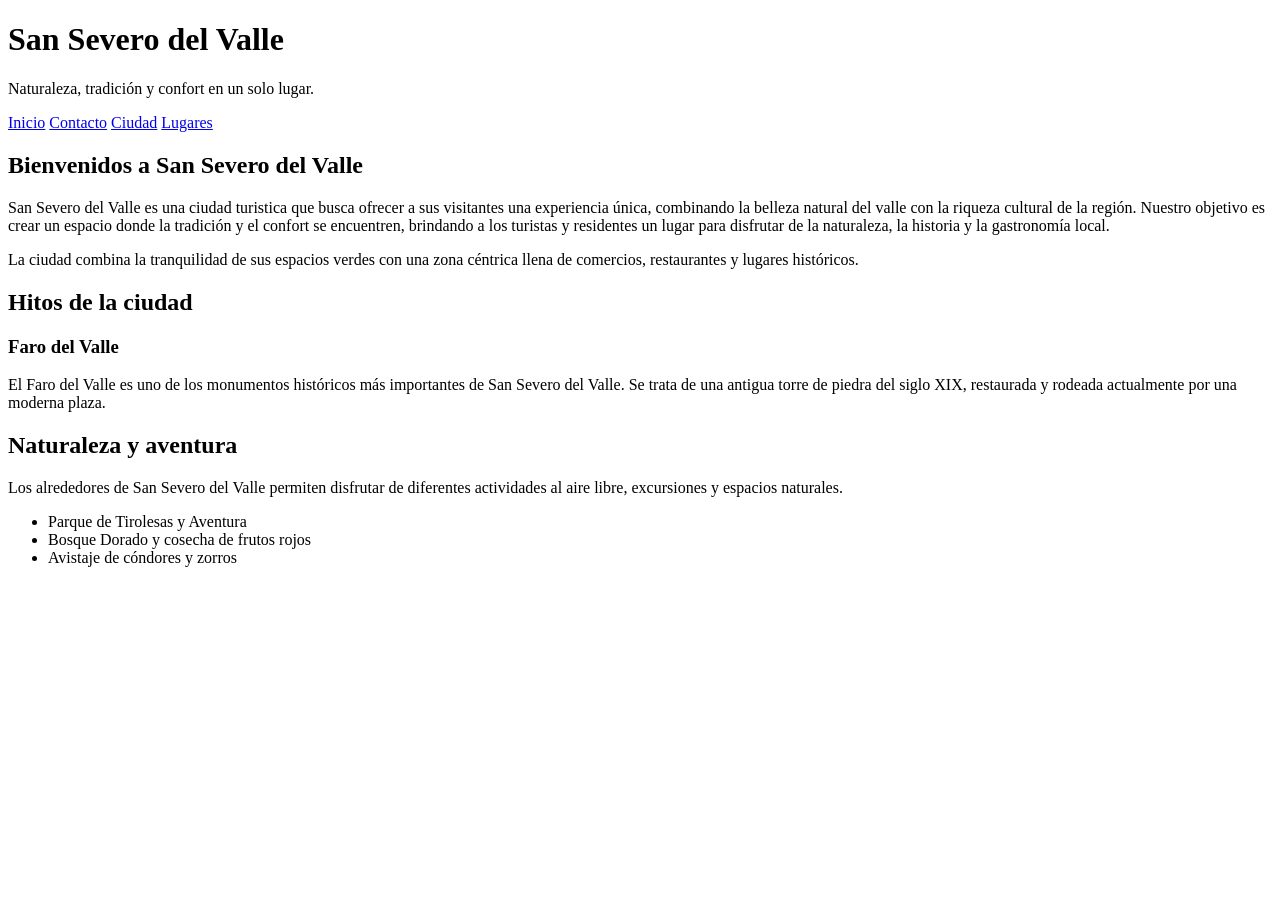
==== index.html @ 7a6a143f "feat:agrego seccion de presentacion de la pagina de index.html" ====
<!DOCTYPE html>
<html lang="en">
    <head>
        <meta charset="UTF-8">
        <meta name="viewport" content="width=device-width, initial-scale=1.0">
        <title>San Severo del Valle</title>
    </head>
<body>
    <header>
        <h1>San Severo del Valle</h1>
        <p> Naturaleza, tradición y confort en un solo lugar. </p>
    </header>
<nav>
    <a href="index.html">Inicio</a>
    <a href="contacto.html">Contacto</a>
    <a href="ciudad.html">Ciudad</a>
    <a href="lugares.html">Lugares</a>
</nav>

<main>
    <section>
        <h2>Bienvenidos a San Severo del Valle</h2>
        <p>San Severo del Valle es una ciudad turistica que busca ofrecer a sus visitantes una experiencia única, combinando la belleza natural del valle con la riqueza cultural de la región. Nuestro objetivo es crear un espacio donde la tradición y el confort se encuentren, brindando a los turistas y residentes un lugar para disfrutar de la naturaleza, la historia y la gastronomía local.</p>

        <p> La ciudad combina la tranquilidad de sus espacios verdes con una zona céntrica llena de comercios, restaurantes y lugares históricos.</p>
    </section>

    <section>
        <h2>Hitos de la ciudad</h2>
        <h3>Faro del Valle</h3>

        <p>El Faro del Valle es uno de los monumentos históricos más importantes de San Severo del Valle. Se trata de una antigua torre de piedra del siglo XIX, restaurada y rodeada actualmente por una moderna plaza.</p>
    </section>

    <section>
        <h2>Naturaleza y aventura</h2>
        <p> Los alrededores de San Severo del Valle permiten disfrutar de diferentes actividades al aire libre, excursiones y espacios naturales. </p>

        <ul>
            <li>Parque de Tirolesas y Aventura</li>
            <li>Bosque Dorado y cosecha de frutos rojos</li>
            <li>Avistaje de cóndores y zorros</li>
        </ul>
    </section>
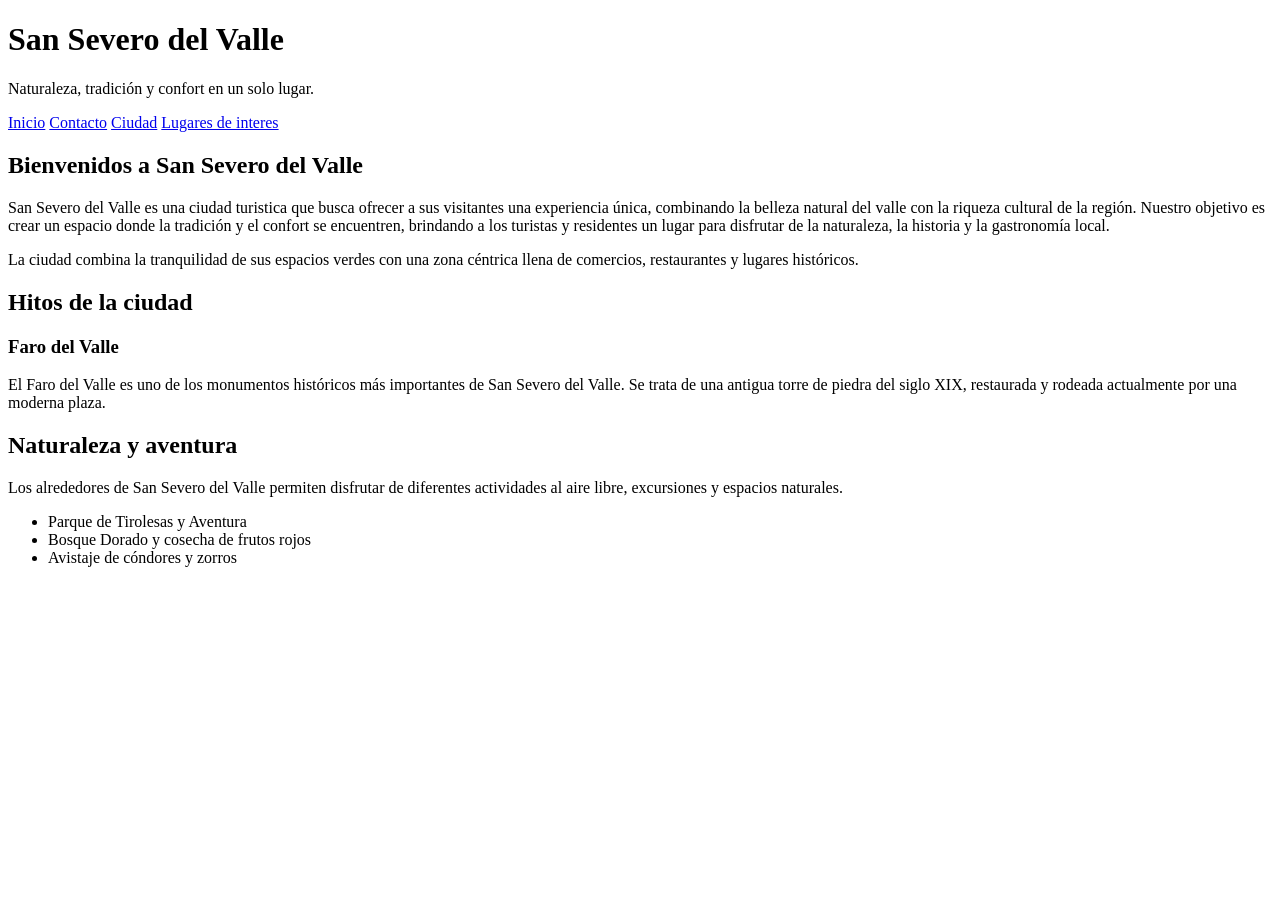
==== commit 3079f752: "Pagina de index terminada" ====
--- a/index.html
+++ b/index.html
@@ -14,7 +14,7 @@
     <a href="index.html">Inicio</a>
     <a href="contacto.html">Contacto</a>
     <a href="ciudad.html">Ciudad</a>
-    <a href="lugares.html">Lugares</a>
+    <a href="lugares.html">Lugares de interes</a>
 </nav>
 
 <main>
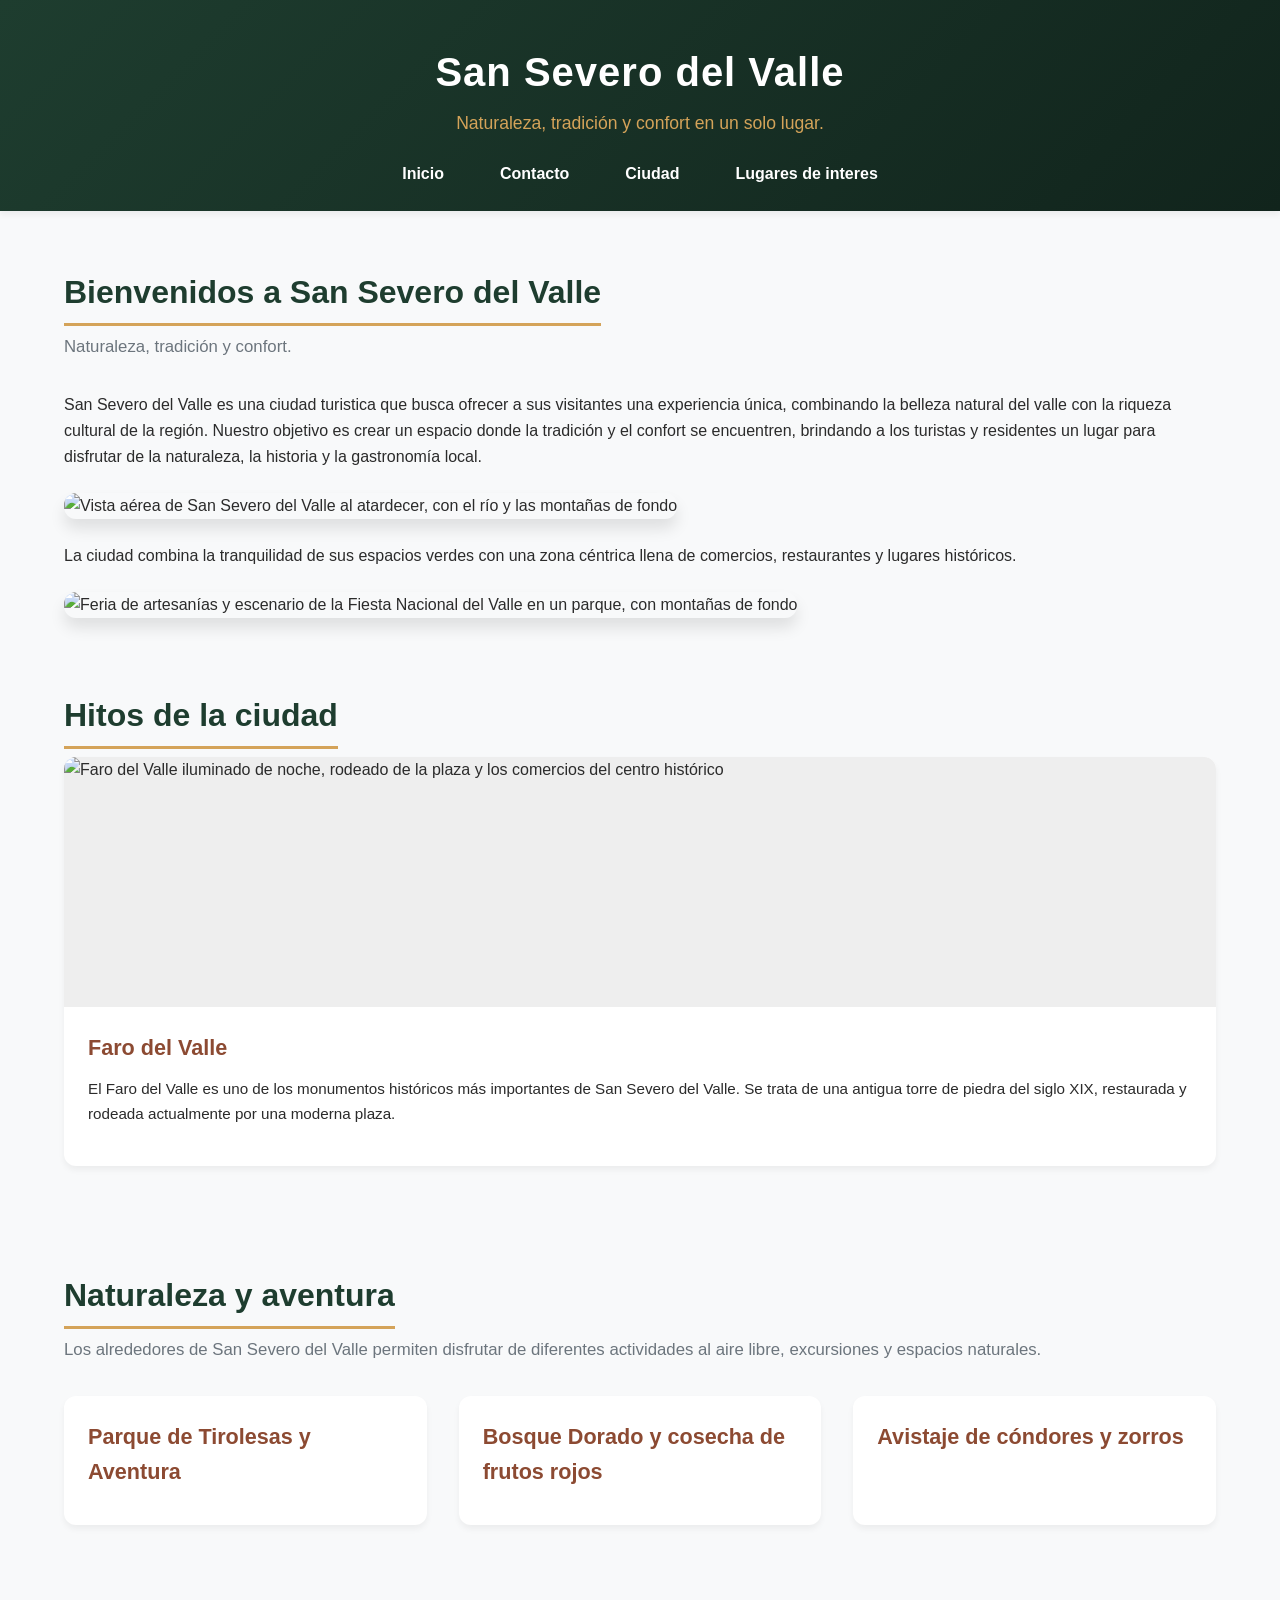
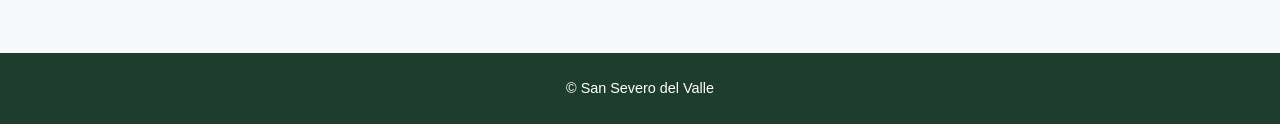
==== commit 773fbcf5: "Actualizacion del TP" ====
--- a/index.html
+++ b/index.html
@@ -1,44 +1,85 @@
 <!DOCTYPE html>
-<html lang="en">
-    <head>
-        <meta charset="UTF-8">
-        <meta name="viewport" content="width=device-width, initial-scale=1.0">
-        <title>San Severo del Valle</title>
-    </head>
+<html lang="es">
+<head>
+    <meta charset="UTF-8">
+    <meta name="viewport" content="width=device-width, initial-scale=1.0">
+    <title>San Severo del Valle</title>
+    <link rel="stylesheet" href="css/estilos.css">
+</head>
 <body>
-    <header>
-        <h1>San Severo del Valle</h1>
-        <p> Naturaleza, tradición y confort en un solo lugar. </p>
-    </header>
-<nav>
-    <a href="index.html">Inicio</a>
-    <a href="contacto.html">Contacto</a>
-    <a href="ciudad.html">Ciudad</a>
-    <a href="lugares.html">Lugares de interes</a>
-</nav>
+
+<header>
+    <h1>San Severo del Valle</h1>
+    <p><em>Naturaleza, tradición y confort en un solo lugar.</em></p>
+    <nav>
+        <ul>
+            <li><a href="index.html">Inicio</a></li>
+            <li><a href="contacto.html">Contacto</a></li>
+            <li><a href="ciudad.html">Ciudad</a></li>
+            <li><a href="lugares.html">Lugares de interes</a></li>
+        </ul>
+    </nav>
+</header>
 
 <main>
-    <section>
-        <h2>Bienvenidos a San Severo del Valle</h2>
+    <section id="informacion">
+        <h2 class="titulo-seccion">Bienvenidos a San Severo del Valle</h2>
+        <p class="subtitulo-seccion">Naturaleza, tradición y confort.</p>
+
         <p>San Severo del Valle es una ciudad turistica que busca ofrecer a sus visitantes una experiencia única, combinando la belleza natural del valle con la riqueza cultural de la región. Nuestro objetivo es crear un espacio donde la tradición y el confort se encuentren, brindando a los turistas y residentes un lugar para disfrutar de la naturaleza, la historia y la gastronomía local.</p>
 
-        <p> La ciudad combina la tranquilidad de sus espacios verdes con una zona céntrica llena de comercios, restaurantes y lugares históricos.</p>
+        <img src="img/ciudad.jpg" alt="Vista aérea de San Severo del Valle al atardecer, con el río y las montañas de fondo">
+
+        <p>La ciudad combina la tranquilidad de sus espacios verdes con una zona céntrica llena de comercios, restaurantes y lugares históricos.</p>
+
+        <img src="img/fiesta.jpg" alt="Feria de artesanías y escenario de la Fiesta Nacional del Valle en un parque, con montañas de fondo">
     </section>
 
     <section>
-        <h2>Hitos de la ciudad</h2>
-        <h3>Faro del Valle</h3>
+        <h2 class="titulo-seccion">Hitos de la ciudad</h2>
 
-        <p>El Faro del Valle es uno de los monumentos históricos más importantes de San Severo del Valle. Se trata de una antigua torre de piedra del siglo XIX, restaurada y rodeada actualmente por una moderna plaza.</p>
+        <div class="grilla-tarjetas">
+            <article class="tarjeta">
+                <div class="fotos-tarjeta"> 
+<img src="img/faro.jpg" alt="Faro del Valle iluminado de noche, rodeado de la plaza y los comercios del centro histórico">
+                </div>
+                <div class="info-tarjeta">
+                    <h3>Faro del Valle</h3>
+                    <p>El Faro del Valle es uno de los monumentos históricos más importantes de San Severo del Valle. Se trata de una antigua torre de piedra del siglo XIX, restaurada y rodeada actualmente por una moderna plaza.</p>
+                </div>
+            </article>
+        </div>
     </section>
 
     <section>
-        <h2>Naturaleza y aventura</h2>
-        <p> Los alrededores de San Severo del Valle permiten disfrutar de diferentes actividades al aire libre, excursiones y espacios naturales. </p>
+        <h2 class="titulo-seccion">Naturaleza y aventura</h2>
+        <p class="subtitulo-seccion">Los alrededores de San Severo del Valle permiten disfrutar de diferentes actividades al aire libre, excursiones y espacios naturales.</p>
 
-        <ul>
-            <li>Parque de Tirolesas y Aventura</li>
-            <li>Bosque Dorado y cosecha de frutos rojos</li>
-            <li>Avistaje de cóndores y zorros</li>
-        </ul>
-    </section>+        <div class="grilla-tarjetas">
+            <article class="tarjeta">
+                <div class="info-tarjeta">
+                    <h3>Parque de Tirolesas y Aventura</h3>
+                </div>
+            </article>
+
+            <article class="tarjeta">
+                <div class="info-tarjeta">
+                    <h3>Bosque Dorado y cosecha de frutos rojos</h3>
+                </div>
+            </article>
+
+            <article class="tarjeta">
+                <div class="info-tarjeta">
+                    <h3>Avistaje de cóndores y zorros</h3>
+                </div>
+            </article>
+        </div>
+    </section>
+</main>
+
+<footer>
+    <p>© San Severo del Valle</p>
+</footer>
+
+</body>
+</html>
--- a/css/estilos.css
+++ b/css/estilos.css
@@ -0,0 +1,249 @@
+:root {
+  --verde-principal: #1e3d2f;
+  --terracota-secundario: #8c4a32;
+  --dorado-detalle: #d4a359;
+  --fondo-claro: #f8f9fa;
+  --blanco-caja: #ffffff;
+  --texto-oscuro: #2b2b2b;
+  --texto-suave: #6c757d;
+  --fuente-base: 'Segoe UI', Roboto, Helvetica, Arial, sans-serif;
+  --sombra-suave: 0 4px 6px rgba(0,0,0,0.05);
+  --sombra-fuerte: 0 10px 15px rgba(0,0,0,0.1);
+  --borde-redondeado: 12px;
+}
+
+* {
+  box-sizing: border-box;
+  margin: 0;
+  padding: 0;
+}
+
+body {
+  font-family: var(--fuente-base);
+  background-color: var(--fondo-claro);
+  color: var(--texto-oscuro);
+  line-height: 1.6;
+}
+
+/* Encabezado y Menú */
+header {
+  background: linear-gradient(135deg, var(--verde-principal), #11241c);
+  color: #ffffff;
+  padding: 2.5rem 1rem 1.5rem 1rem;
+  text-align: center;
+  box-shadow: var(--sombra-suave);
+}
+
+header h1 {
+  font-size: 2.5rem;
+  letter-spacing: 1px;
+  margin-bottom: 0.3rem;
+  font-weight: 700;
+}
+
+header p em {
+  color: var(--dorado-detalle);
+  font-style: normal;
+  font-size: 1.1rem;
+}
+
+nav {
+  margin-top: 1.5rem;
+}
+
+nav ul {
+  list-style: none;
+  display: flex;
+  justify-content: center;
+  gap: 1.5rem;
+  flex-wrap: wrap;
+}
+
+nav a {
+  color: #ffffff;
+  text-decoration: none;
+  font-weight: 600;
+  padding: 0.5rem 1rem;
+  border-radius: 20px;
+  transition: all 0.3s ease;
+}
+
+nav a:hover {
+  background-color: var(--dorado-detalle);
+  color: var(--verde-principal);
+}
+
+/* Contenido Principal */
+main {
+  max-width: 1200px;
+  margin: 2rem auto;
+  padding: 0 1.5rem;
+}
+
+.titulo-seccion {
+  font-size: 2rem;
+  color: var(--verde-principal);
+  border-bottom: 3px solid var(--dorado-detalle);
+  display: inline-block;
+  padding-bottom: 0.3rem;
+  margin-bottom: 0.5rem;
+}
+
+.subtitulo-seccion {
+  color: var(--texto-suave);
+  margin-bottom: 2rem;
+  font-size: 1.05rem;
+}
+
+/* Contenedor de las tarjetas */
+.grilla-tarjetas {
+  display: grid;
+  grid-template-columns: repeat(auto-fit, minmax(320px, 1fr));
+  gap: 2rem;
+  margin-bottom: 3.5rem;
+}
+
+/* Tarjeta individual */
+.tarjeta {
+  background-color: var(--blanco-caja);
+  border-radius: var(--borde-redondeado);
+  overflow: hidden;
+  box-shadow: var(--sombra-suave);
+  transition: transform 0.3s ease, box-shadow 0.3s ease;
+  display: flex;
+  flex-direction: column;
+}
+
+.tarjeta:hover {
+  transform: translateY(-5px);
+  box-shadow: var(--sombra-fuerte);
+}
+
+/* Galería de fotos dentro de la tarjeta */
+.fotos-tarjeta {
+  display: grid;
+  grid-template-columns: 1fr;
+  gap: 2px;
+  background-color: #eee;
+  max-height: 250px;
+  overflow: hidden;
+}
+
+.fotos-tarjeta img {
+  width: 100%;
+  height: 250px;
+  object-fit: cover;
+  transition: transform 0.5s ease;
+}
+
+.tarjeta:hover .fotos-tarjeta img {
+  transform: scale(1.03);
+}
+
+/* Texto y detalles de la tarjeta */
+.info-tarjeta {
+  padding: 1.5rem;
+  display: flex;
+  flex-direction: column;
+  flex-grow: 1;
+}
+
+.info-tarjeta h3 {
+  color: var(--terracota-secundario);
+  font-size: 1.35rem;
+  margin-bottom: 0.75rem;
+}
+
+.info-tarjeta p {
+  color: var(--texto-oscuro);
+  font-size: 0.95rem;
+  margin-bottom: 1rem;
+}
+
+.info-tarjeta figurecaption {
+  font-size: 0.85rem;
+  color: var(--texto-suave);
+  font-style: italic;
+  margin-top: auto;
+  border-top: 1px solid #f0f0f0;
+  padding-top: 0.5rem;
+}
+
+/* Pie de página */
+footer {
+  background-color: var(--verde-principal);
+  color: #ffffff;
+  text-align: center;
+  padding: 1.5rem;
+  margin-top: 3rem;
+  font-size: 0.9rem;
+}
+
+/* = Contacto , información, horarios, aside e imagen = */
+
+/* Espaciado entre secciones del main */
+section {
+  padding: 1.5rem 0;
+}
+
+/* Direcciones de contacto */
+address {
+  font-style: normal;
+  line-height: 1.6;
+  margin-top: 1rem;
+  color: var(--texto-oscuro);
+}
+
+address a {
+  color: var(--terracota-secundario);
+  text-decoration: none;
+  font-weight: 600;
+}
+
+address a:hover {
+  color: var(--dorado-detalle);
+}
+
+/* Lista de horarios (dl/dt/dd) */
+dl {
+  margin: 1rem 0;
+}
+
+dt {
+  font-weight: 700;
+  color: var(--verde-principal);
+  margin-top: 0.75rem;
+}
+
+dd {
+  margin-left: 1rem;
+  margin-bottom: 0.5rem;
+  color: var(--texto-suave);
+}
+
+/* Aside "¿Sabías que...?" */
+aside {
+  background-color: var(--blanco-caja);
+  border-left: 4px solid var(--dorado-detalle);
+  border-radius: var(--borde-redondeado);
+  padding: 1.5rem;
+  margin: 2rem 0;
+  box-shadow: var(--sombra-suave);
+}
+
+aside h2 {
+  color: var(--verde-principal);
+  margin-bottom: 0.5rem;
+}
+
+/* Imagen de la oficina */
+#informacion img {
+  max-width: 100%;
+  width: 100%;
+  max-height: 400px;      
+  object-fit: cover;      
+  height: auto;
+  border-radius: var(--borde-redondeado);
+  box-shadow: var(--sombra-fuerte);
+  margin: 1.5rem 0;
+}
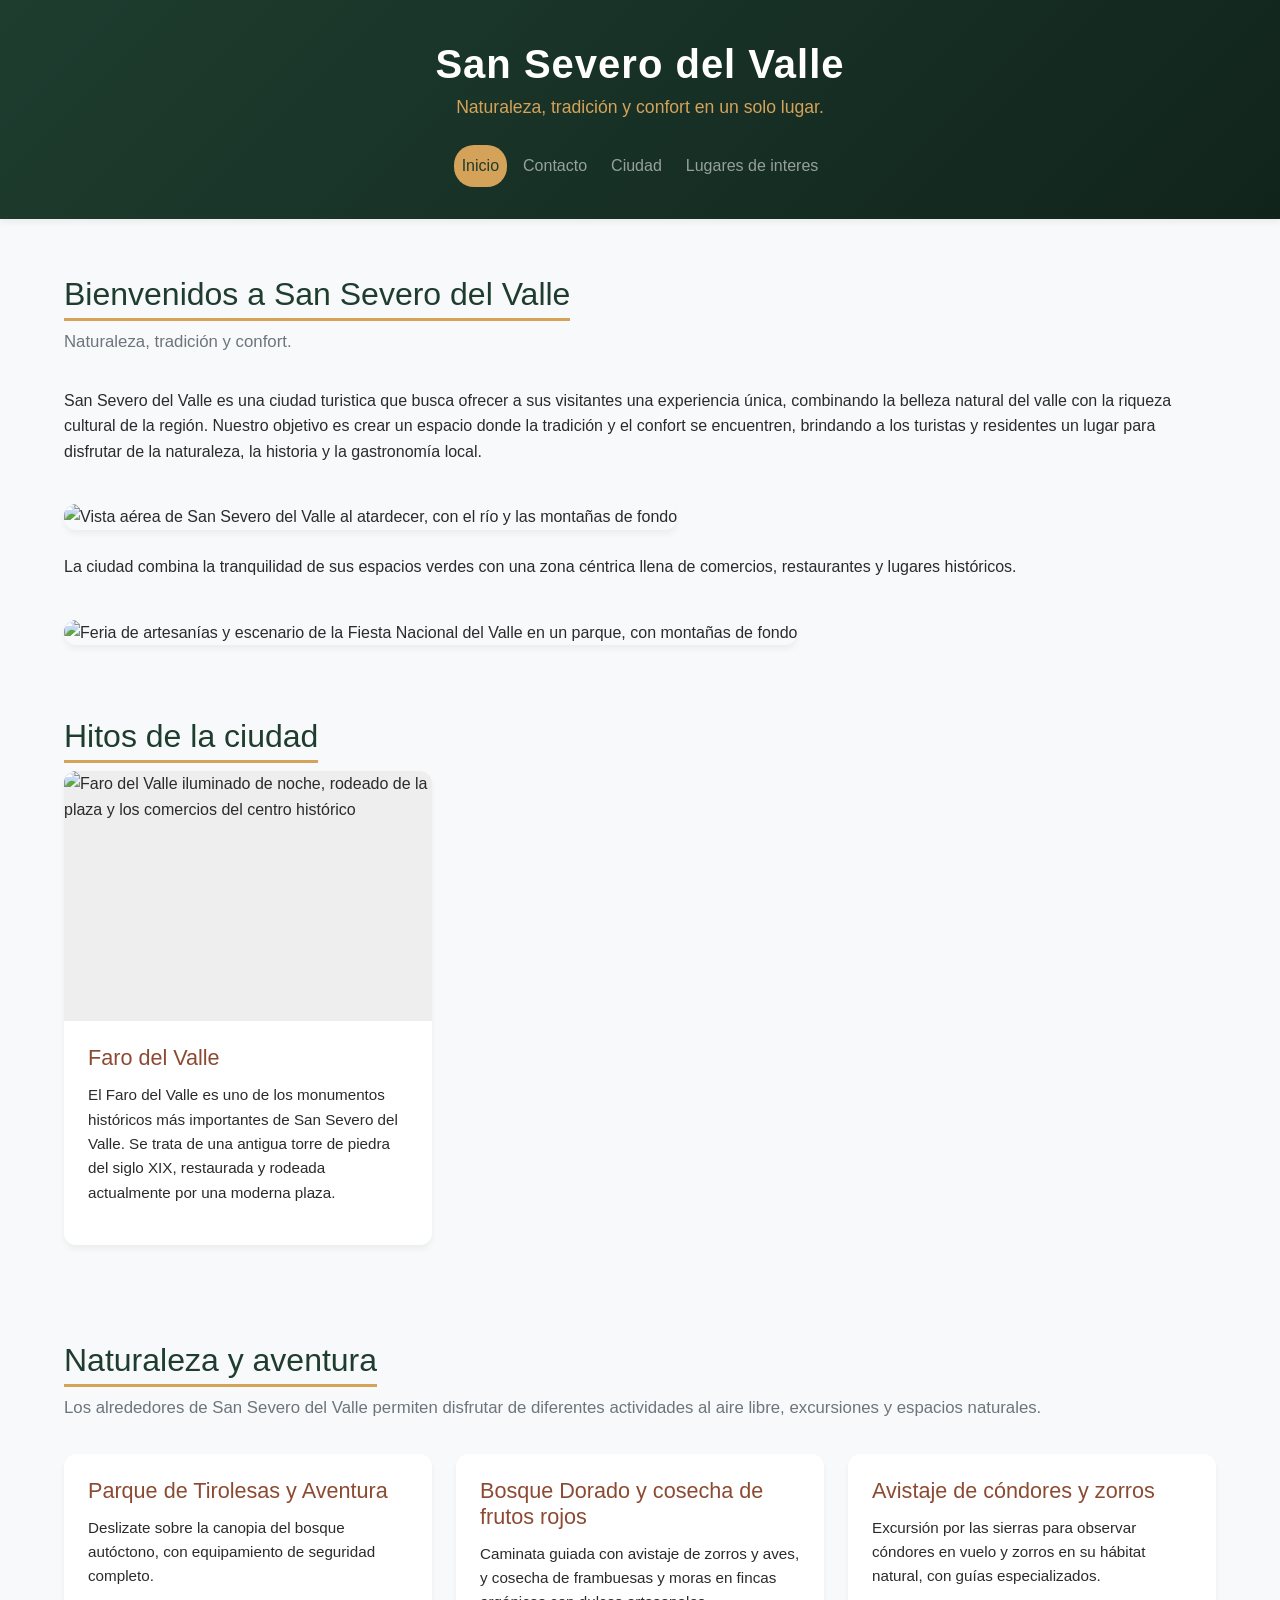
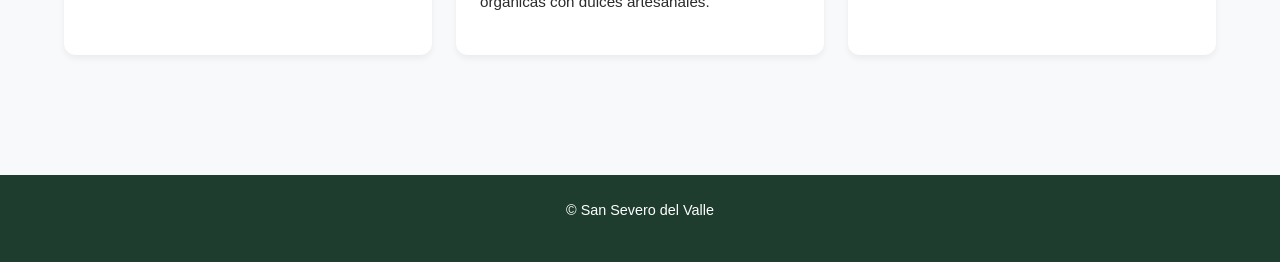
==== commit 208b4d03: "integro Bootstrap 5 — navbar responsiva y grilla de contenido" ====
--- a/index.html
+++ b/index.html
@@ -4,82 +4,102 @@
     <meta charset="UTF-8">
     <meta name="viewport" content="width=device-width, initial-scale=1.0">
     <title>San Severo del Valle</title>
+    <link href="https://cdn.jsdelivr.net/npm/bootstrap@5.3.3/dist/css/bootstrap.min.css" rel="stylesheet">
     <link rel="stylesheet" href="css/estilos.css">
 </head>
 <body>
-
+ 
 <header>
     <h1>San Severo del Valle</h1>
     <p><em>Naturaleza, tradición y confort en un solo lugar.</em></p>
-    <nav>
-        <ul>
-            <li><a href="index.html">Inicio</a></li>
-            <li><a href="contacto.html">Contacto</a></li>
-            <li><a href="ciudad.html">Ciudad</a></li>
-            <li><a href="lugares.html">Lugares de interes</a></li>
-        </ul>
+    <nav class="navbar navbar-expand-lg navbar-dark">
+        <div class="container justify-content-center">
+            <button class="navbar-toggler" type="button" data-bs-toggle="collapse" data-bs-target="#menuPrincipal" aria-controls="menuPrincipal" aria-expanded="false" aria-label="Abrir menú">
+                <span class="navbar-toggler-icon"></span>
+            </button>
+            <div class="collapse navbar-collapse" id="menuPrincipal">
+                <ul class="navbar-nav mx-auto">
+                    <li class="nav-item"><a class="nav-link active" aria-current="page" href="index.html">Inicio</a></li>
+                    <li class="nav-item"><a class="nav-link" href="contacto.html">Contacto</a></li>
+                    <li class="nav-item"><a class="nav-link" href="ciudad.html">Ciudad</a></li>
+                    <li class="nav-item"><a class="nav-link" href="lugares.html">Lugares de interes</a></li>
+                </ul>
+            </div>
+        </div>
     </nav>
 </header>
-
+ 
 <main>
     <section id="informacion">
         <h2 class="titulo-seccion">Bienvenidos a San Severo del Valle</h2>
         <p class="subtitulo-seccion">Naturaleza, tradición y confort.</p>
-
+ 
         <p>San Severo del Valle es una ciudad turistica que busca ofrecer a sus visitantes una experiencia única, combinando la belleza natural del valle con la riqueza cultural de la región. Nuestro objetivo es crear un espacio donde la tradición y el confort se encuentren, brindando a los turistas y residentes un lugar para disfrutar de la naturaleza, la historia y la gastronomía local.</p>
-
+ 
         <img src="img/ciudad.jpg" alt="Vista aérea de San Severo del Valle al atardecer, con el río y las montañas de fondo">
-
+ 
         <p>La ciudad combina la tranquilidad de sus espacios verdes con una zona céntrica llena de comercios, restaurantes y lugares históricos.</p>
-
+ 
         <img src="img/fiesta.jpg" alt="Feria de artesanías y escenario de la Fiesta Nacional del Valle en un parque, con montañas de fondo">
     </section>
-
+ 
     <section>
         <h2 class="titulo-seccion">Hitos de la ciudad</h2>
-
-        <div class="grilla-tarjetas">
-            <article class="tarjeta">
-                <div class="fotos-tarjeta"> 
+ 
+        <div class="row g-4 mb-5">
+            <div class="col-md-6 col-lg-4">
+                <article class="tarjeta h-100">
+                    <div class="fotos-tarjeta"> 
 <img src="img/faro.jpg" alt="Faro del Valle iluminado de noche, rodeado de la plaza y los comercios del centro histórico">
-                </div>
-                <div class="info-tarjeta">
-                    <h3>Faro del Valle</h3>
-                    <p>El Faro del Valle es uno de los monumentos históricos más importantes de San Severo del Valle. Se trata de una antigua torre de piedra del siglo XIX, restaurada y rodeada actualmente por una moderna plaza.</p>
-                </div>
-            </article>
+                    </div>
+                    <div class="info-tarjeta">
+                        <h3>Faro del Valle</h3>
+                        <p>El Faro del Valle es uno de los monumentos históricos más importantes de San Severo del Valle. Se trata de una antigua torre de piedra del siglo XIX, restaurada y rodeada actualmente por una moderna plaza.</p>
+                    </div>
+                </article>
+            </div>
         </div>
     </section>
-
+ 
     <section>
         <h2 class="titulo-seccion">Naturaleza y aventura</h2>
         <p class="subtitulo-seccion">Los alrededores de San Severo del Valle permiten disfrutar de diferentes actividades al aire libre, excursiones y espacios naturales.</p>
-
-        <div class="grilla-tarjetas">
-            <article class="tarjeta">
-                <div class="info-tarjeta">
-                    <h3>Parque de Tirolesas y Aventura</h3>
-                </div>
-            </article>
-
-            <article class="tarjeta">
-                <div class="info-tarjeta">
-                    <h3>Bosque Dorado y cosecha de frutos rojos</h3>
-                </div>
-            </article>
-
-            <article class="tarjeta">
-                <div class="info-tarjeta">
-                    <h3>Avistaje de cóndores y zorros</h3>
-                </div>
-            </article>
+ 
+        <div class="row g-4 mb-5">
+            <div class="col-md-6 col-lg-4">
+                <article class="tarjeta h-100">
+                    <div class="info-tarjeta">
+                        <h3>Parque de Tirolesas y Aventura</h3>
+                        <p>Deslizate sobre la canopia del bosque autóctono, con equipamiento de seguridad completo.</p>
+                    </div>
+                </article>
+            </div>
+ 
+            <div class="col-md-6 col-lg-4">
+                <article class="tarjeta h-100">
+                    <div class="info-tarjeta">
+                        <h3>Bosque Dorado y cosecha de frutos rojos</h3>
+                        <p>Caminata guiada con avistaje de zorros y aves, y cosecha de frambuesas y moras en fincas orgánicas con dulces artesanales.</p>
+                    </div>
+                </article>
+            </div>
+ 
+            <div class="col-md-6 col-lg-4">
+                <article class="tarjeta h-100">
+                    <div class="info-tarjeta">
+                        <h3>Avistaje de cóndores y zorros</h3>
+                        <p>Excursión por las sierras para observar cóndores en vuelo y zorros en su hábitat natural, con guías especializados.</p>
+                    </div>
+                </article>
+            </div>
         </div>
     </section>
 </main>
-
+ 
 <footer>
     <p>© San Severo del Valle</p>
 </footer>
-
+ 
+<script src="https://cdn.jsdelivr.net/npm/bootstrap@5.3.3/dist/js/bootstrap.bundle.min.js"></script>
 </body>
 </html>
--- a/css/estilos.css
+++ b/css/estilos.css
@@ -246,4 +246,67 @@
   border-radius: var(--borde-redondeado);
   box-shadow: var(--sombra-fuerte);
   margin: 1.5rem 0;
+}
+/* ===== Contacto: navbar activa y formulario ===== */
+
+header .navbar {
+  margin-top: 1rem;
+}
+
+header .navbar-nav {
+  gap: 0.5rem;
+}
+
+header .nav-link.active {
+  background-color: var(--dorado-detalle);
+  color: var(--verde-principal);
+}
+
+#formulario h2 {
+  color: var(--verde-principal);
+}
+
+.form-label {
+  font-weight: 600;
+  color: var(--verde-principal);
+}
+
+.form-control:focus,
+.form-select:focus {
+  border-color: var(--dorado-detalle);
+  box-shadow: 0 0 0 0.2rem rgba(212, 163, 89, 0.3);
+}
+
+.btn-boton {
+  background-color: var(--terracota-secundario);
+  color: #ffffff;
+  font-weight: 600;
+  padding: 0.6rem 1.5rem;
+  border-radius: 20px;
+}
+
+.btn-boton:hover {
+  background-color: var(--dorado-detalle);
+  color: var(--verde-principal);
+}
+/* == Index — imágenes sueltas en la sección de información == */
+
+#informacion img {
+  width: 100%;
+  max-height: 450px;
+  object-fit: cover;
+  border-radius: var(--borde-redondeado);
+  box-shadow: var(--sombra-suave);
+  margin: 1.5rem 0;
+}
+
+/* ===== Bootstrap: ajustes de tarjetas y navbar (index) ===== */
+
+.tarjeta .card-img-top {
+  height: 250px;
+  object-fit: cover;
+}
+
+header .navbar-nav .nav-link.active {
+  color: var(--verde-principal);
 }
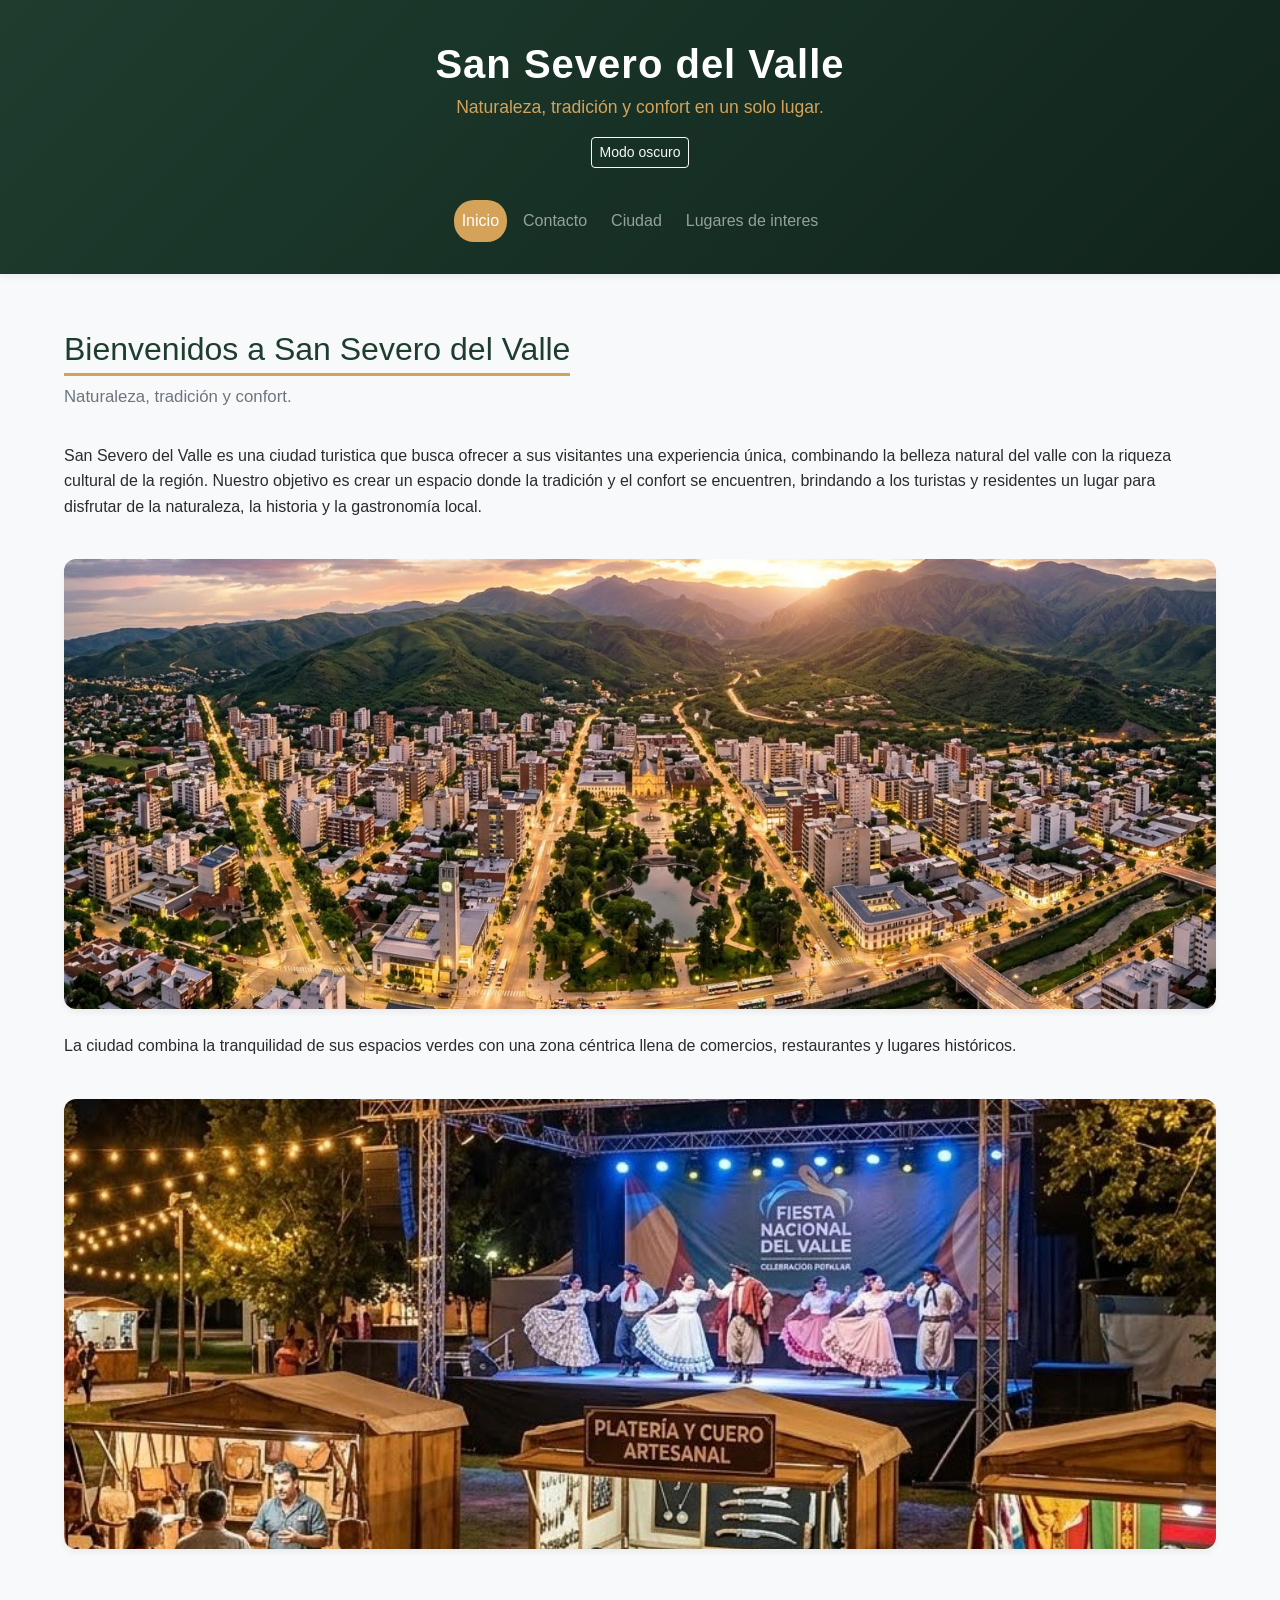
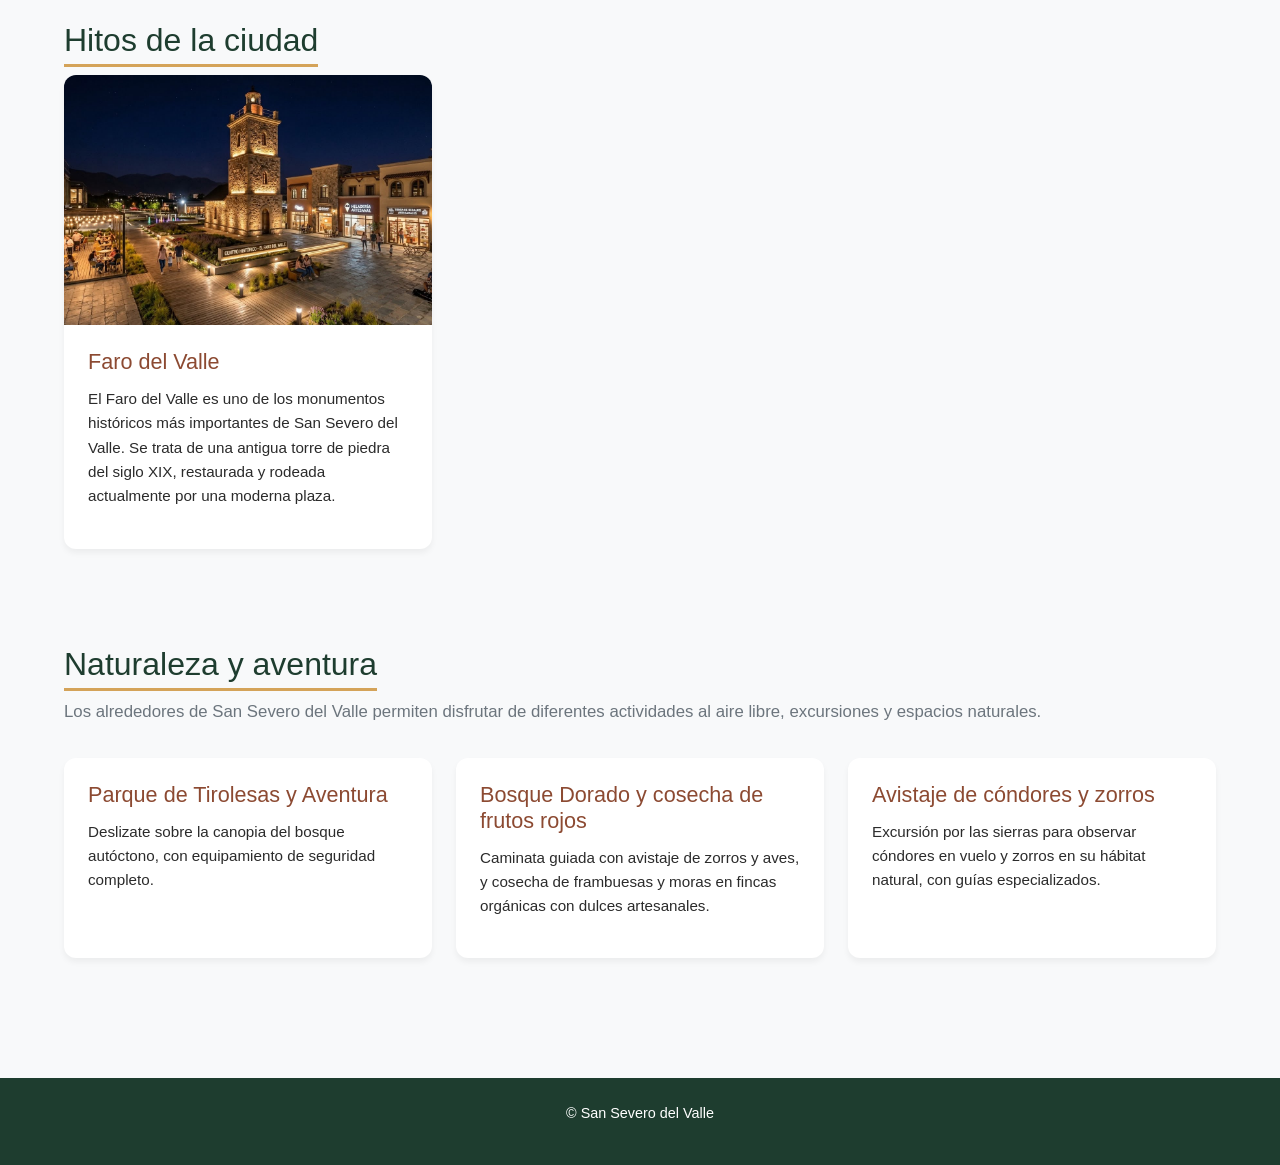
==== commit 8456142e: "feat: agrego modo oscuro con JS y corrijo selector CSS" ====
--- a/index.html
+++ b/index.html
@@ -8,10 +8,11 @@
     <link rel="stylesheet" href="css/estilos.css">
 </head>
 <body>
- 
+
 <header>
     <h1>San Severo del Valle</h1>
     <p><em>Naturaleza, tradición y confort en un solo lugar.</em></p>
+    <button id="btn-modo-oscuro" class="btn btn-outline-light btn-sm mb-2" type="button">Modo oscuro</button>
     <nav class="navbar navbar-expand-lg navbar-dark">
         <div class="container justify-content-center">
             <button class="navbar-toggler" type="button" data-bs-toggle="collapse" data-bs-target="#menuPrincipal" aria-controls="menuPrincipal" aria-expanded="false" aria-label="Abrir menú">
@@ -28,29 +29,29 @@
         </div>
     </nav>
 </header>
- 
+
 <main>
     <section id="informacion">
         <h2 class="titulo-seccion">Bienvenidos a San Severo del Valle</h2>
         <p class="subtitulo-seccion">Naturaleza, tradición y confort.</p>
- 
+
         <p>San Severo del Valle es una ciudad turistica que busca ofrecer a sus visitantes una experiencia única, combinando la belleza natural del valle con la riqueza cultural de la región. Nuestro objetivo es crear un espacio donde la tradición y el confort se encuentren, brindando a los turistas y residentes un lugar para disfrutar de la naturaleza, la historia y la gastronomía local.</p>
- 
-        <img src="img/ciudad.jpg" alt="Vista aérea de San Severo del Valle al atardecer, con el río y las montañas de fondo">
- 
+
+        <img src="img/ciudad%20panoramica.jpeg" alt="Vista aérea de San Severo del Valle al atardecer, con el río y las montañas de fondo">
+
         <p>La ciudad combina la tranquilidad de sus espacios verdes con una zona céntrica llena de comercios, restaurantes y lugares históricos.</p>
- 
-        <img src="img/fiesta.jpg" alt="Feria de artesanías y escenario de la Fiesta Nacional del Valle en un parque, con montañas de fondo">
+
+        <img src="img/festival.jpeg" alt="Feria de artesanías y escenario de la Fiesta Nacional del Valle en un parque, con montañas de fondo">
     </section>
- 
+
     <section>
         <h2 class="titulo-seccion">Hitos de la ciudad</h2>
- 
+
         <div class="row g-4 mb-5">
             <div class="col-md-6 col-lg-4">
                 <article class="tarjeta h-100">
-                    <div class="fotos-tarjeta"> 
-<img src="img/faro.jpg" alt="Faro del Valle iluminado de noche, rodeado de la plaza y los comercios del centro histórico">
+                    <div class="fotos-tarjeta">
+                        <img src="img/torre%20de%20piedras%20.jpeg" alt="Faro del Valle iluminado de noche, rodeado de la plaza y los comercios del centro histórico">
                     </div>
                     <div class="info-tarjeta">
                         <h3>Faro del Valle</h3>
@@ -60,11 +61,11 @@
             </div>
         </div>
     </section>
- 
+
     <section>
         <h2 class="titulo-seccion">Naturaleza y aventura</h2>
         <p class="subtitulo-seccion">Los alrededores de San Severo del Valle permiten disfrutar de diferentes actividades al aire libre, excursiones y espacios naturales.</p>
- 
+
         <div class="row g-4 mb-5">
             <div class="col-md-6 col-lg-4">
                 <article class="tarjeta h-100">
@@ -74,7 +75,7 @@
                     </div>
                 </article>
             </div>
- 
+
             <div class="col-md-6 col-lg-4">
                 <article class="tarjeta h-100">
                     <div class="info-tarjeta">
@@ -83,7 +84,7 @@
                     </div>
                 </article>
             </div>
- 
+
             <div class="col-md-6 col-lg-4">
                 <article class="tarjeta h-100">
                     <div class="info-tarjeta">
@@ -95,11 +96,12 @@
         </div>
     </section>
 </main>
- 
+
 <footer>
     <p>© San Severo del Valle</p>
 </footer>
- 
+
 <script src="https://cdn.jsdelivr.net/npm/bootstrap@5.3.3/dist/js/bootstrap.bundle.min.js"></script>
+<script src="js/main.js"></script>
 </body>
 </html>
--- a/css/estilos.css
+++ b/css/estilos.css
@@ -6,9 +6,12 @@
   --blanco-caja: #ffffff;
   --texto-oscuro: #2b2b2b;
   --texto-suave: #6c757d;
+  --fondo-oscuro: #121212;
+  --caja-oscura: #1e1e1e;
+  --texto-claro-oscuro: #f1f1f1;
   --fuente-base: 'Segoe UI', Roboto, Helvetica, Arial, sans-serif;
-  --sombra-suave: 0 4px 6px rgba(0,0,0,0.05);
-  --sombra-fuerte: 0 10px 15px rgba(0,0,0,0.1);
+  --sombra-suave: 0 4px 6px rgba(0, 0, 0, 0.05);
+  --sombra-fuerte: 0 10px 15px rgba(0, 0, 0, 0.1);
   --borde-redondeado: 12px;
 }
 
@@ -23,6 +26,7 @@
   background-color: var(--fondo-claro);
   color: var(--texto-oscuro);
   line-height: 1.6;
+  transition: background-color 0.3s ease, color 0.3s ease;
 }
 
 /* Encabezado y Menú */
@@ -109,7 +113,7 @@
   border-radius: var(--borde-redondeado);
   overflow: hidden;
   box-shadow: var(--sombra-suave);
-  transition: transform 0.3s ease, box-shadow 0.3s ease;
+  transition: transform 0.3s ease, box-shadow 0.3s ease, background-color 0.3s ease;
   display: flex;
   flex-direction: column;
 }
@@ -124,12 +128,13 @@
   display: grid;
   grid-template-columns: 1fr;
   gap: 2px;
-  background-color: #eee;
+  background-color: #eeeeee;
   max-height: 250px;
   overflow: hidden;
 }
 
-.fotos-tarjeta img {
+.fotos-tarjeta img,
+.tarjeta .card-img-top {
   width: 100%;
   height: 250px;
   object-fit: cover;
@@ -158,15 +163,6 @@
   color: var(--texto-oscuro);
   font-size: 0.95rem;
   margin-bottom: 1rem;
-}
-
-.info-tarjeta figurecaption {
-  font-size: 0.85rem;
-  color: var(--texto-suave);
-  font-style: italic;
-  margin-top: auto;
-  border-top: 1px solid #f0f0f0;
-  padding-top: 0.5rem;
 }
 
 /* Pie de página */
@@ -179,8 +175,6 @@
   font-size: 0.9rem;
 }
 
-/* = Contacto , información, horarios, aside e imagen = */
-
 /* Espaciado entre secciones del main */
 section {
   padding: 1.5rem 0;
@@ -236,61 +230,7 @@
   margin-bottom: 0.5rem;
 }
 
-/* Imagen de la oficina */
-#informacion img {
-  max-width: 100%;
-  width: 100%;
-  max-height: 400px;      
-  object-fit: cover;      
-  height: auto;
-  border-radius: var(--borde-redondeado);
-  box-shadow: var(--sombra-fuerte);
-  margin: 1.5rem 0;
-}
-/* ===== Contacto: navbar activa y formulario ===== */
-
-header .navbar {
-  margin-top: 1rem;
-}
-
-header .navbar-nav {
-  gap: 0.5rem;
-}
-
-header .nav-link.active {
-  background-color: var(--dorado-detalle);
-  color: var(--verde-principal);
-}
-
-#formulario h2 {
-  color: var(--verde-principal);
-}
-
-.form-label {
-  font-weight: 600;
-  color: var(--verde-principal);
-}
-
-.form-control:focus,
-.form-select:focus {
-  border-color: var(--dorado-detalle);
-  box-shadow: 0 0 0 0.2rem rgba(212, 163, 89, 0.3);
-}
-
-.btn-boton {
-  background-color: var(--terracota-secundario);
-  color: #ffffff;
-  font-weight: 600;
-  padding: 0.6rem 1.5rem;
-  border-radius: 20px;
-}
-
-.btn-boton:hover {
-  background-color: var(--dorado-detalle);
-  color: var(--verde-principal);
-}
-/* == Index — imágenes sueltas en la sección de información == */
-
+/* Imagen principal y sección información */
 #informacion img {
   width: 100%;
   max-height: 450px;
@@ -300,13 +240,71 @@
   margin: 1.5rem 0;
 }
 
-/* ===== Bootstrap: ajustes de tarjetas y navbar (index) ===== */
-
-.tarjeta .card-img-top {
-  height: 250px;
-  object-fit: cover;
-}
-
-header .navbar-nav .nav-link.active {
-  color: var(--verde-principal);
+/* ===== Contacto: navbar activa y formulario ===== */
+header .navbar {
+  margin-top: 1rem;
+}
+
+header .navbar-nav {
+  gap: 0.5rem;
+}
+
+header .nav-link.active {
+  background-color: var(--dorado-detalle);
+  color: var(--verde-principal);
+}
+
+#formulario h2 {
+  color: var(--verde-principal);
+}
+
+.form-label {
+  font-weight: 600;
+  color: var(--verde-principal);
+}
+
+.form-control:focus,
+.form-select:focus {
+  border-color: var(--dorado-detalle);
+  box-shadow: 0 0 0 0.2rem rgba(212, 163, 89, 0.3);
+}
+
+.btn-boton {
+  background-color: var(--terracota-secundario);
+  color: #ffffff;
+  font-weight: 600;
+  padding: 0.6rem 1.5rem;
+  border-radius: 20px;
+}
+
+.btn-boton:hover {
+  background-color: var(--dorado-detalle);
+  color: var(--verde-principal);
+}
+
+/* ===== Modo Oscuro (activado desde js/main.js) ===== */
+body.modo-oscuro {
+  background-color: var(--fondo-oscuro);
+  color: var(--texto-claro-oscuro);
+}
+
+body.modo-oscuro .titulo-seccion,
+body.modo-oscuro .info-tarjeta h3,
+body.modo-oscuro aside h2,
+body.modo-oscuro dt {
+  color: var(--dorado-detalle);
+}
+
+body.modo-oscuro .subtitulo-seccion,
+body.modo-oscuro .info-tarjeta p,
+body.modo-oscuro address,
+body.modo-oscuro dd {
+  color: var(--texto-claro-oscuro);
+}
+
+body.modo-oscuro .tarjeta,
+body.modo-oscuro aside {
+  background-color: var(--caja-oscura);
+  color: var(--texto-claro-oscuro);
+  border: 1px solid #333333;
 }
